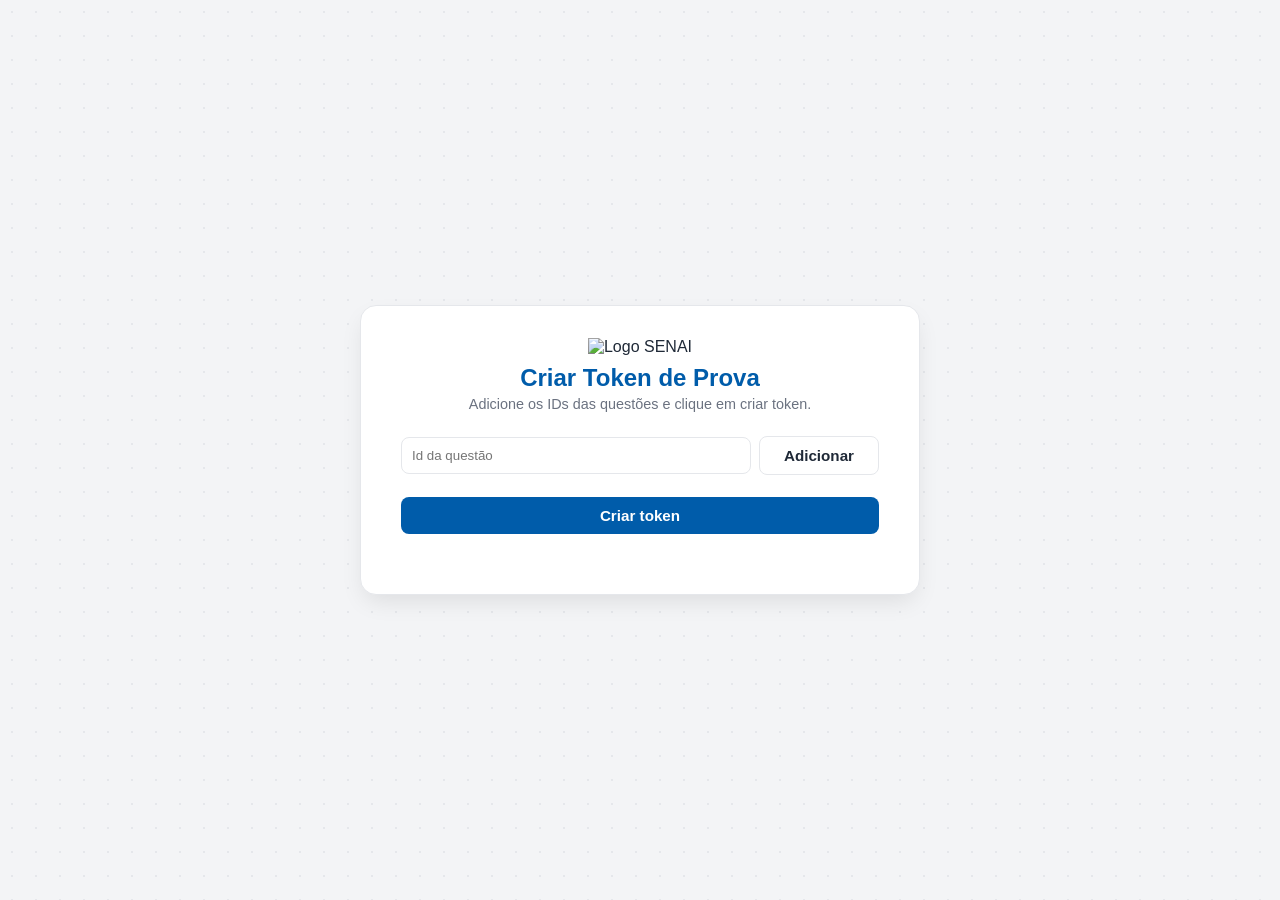
==== create-token.html @ efb7ac7c "correção erro" ====
<!doctype html>
<html lang="pt-BR">
<head>
  <meta charset="utf-8" />
  <meta name="viewport" content="width=device-width,initial-scale=1" />
  <title>Criar Token - Avaliação SENAI</title>
  <link rel="stylesheet" href="style.css">
  <style>
    .create-token-container { max-width: 560px; margin: 40px auto; }
    .q-list { list-style:none; padding-left:0; margin-top:12px }
    .q-list li { display:flex; justify-content:space-between; align-items:center; padding:8px 10px; border:1px solid var(--border); border-radius:8px; background:var(--bg-body); margin-bottom:8px }
    .small { font-size:0.9rem; color:var(--text-light) }
  </style>
</head>
<body class="login-body unselectable">
  <div class="login-container create-token-container fade-in">
    <div class="login-header">
      <img src="logo.png" alt="Logo SENAI" class="senai-logo-login">
      <h1>Criar Token de Prova</h1>
      <p class="small">Adicione os IDs das questões e clique em criar token.</p>
    </div>

    <div style="display:flex;gap:8px;align-items:center;margin-bottom:8px">
      <input id="qInput" type="number" min="1" placeholder="Id da questão" style="flex:1; padding:10px; border-radius:8px; border:1px solid var(--border)" />
      <button id="addBtn" type="button" class="btn btn-outline">Adicionar</button>
    </div>

    <ul id="qList" class="q-list"></ul>

    <div style="display:flex;gap:8px;">
      <button id="createBtn" class="btn btn-primary btn-full">Criar token</button>
    </div>

    <div id="result" style="margin-top:12px"></div>
  </div>

  <script>
    const API_URL = 'http://localhost:3000';
    const qInput = document.getElementById('qInput');
    const addBtn = document.getElementById('addBtn');
    const qListEl = document.getElementById('qList');
    const createBtn = document.getElementById('createBtn');
    const resultEl = document.getElementById('result');
    const questions = [];

    function renderList(){
      qListEl.innerHTML = '';
      questions.forEach((q, idx) => {
        const li = document.createElement('li');
        li.innerHTML = `<span>${q}</span>`;
        const btn = document.createElement('button');
        btn.type = 'button'; btn.className = 'btn btn-ghost'; btn.textContent = 'Remover';
        btn.onclick = () => { questions.splice(idx,1); renderList(); };
        li.appendChild(btn);
        qListEl.appendChild(li);
      });
    }

    addBtn.addEventListener('click', () => {
      const val = parseInt(qInput.value, 10);
      if (!val || val <= 0) return alert('Informe um id de questão válido');
      if (questions.includes(val)) return alert('Questão já adicionada');
      questions.push(val);
      qInput.value = '';
      renderList();
    });

    createBtn.addEventListener('click', async () => {
      if (questions.length === 0) return alert('Adicione pelo menos uma questão');
      resultEl.textContent = 'Enviando...';
      try {
        const resp = await fetch(`${API_URL}/form`, {
          method: 'POST', headers: { 'Content-Type': 'application/json' }, body: JSON.stringify({ questions })
        });
        const data = await resp.json();
        if (!resp.ok) { resultEl.innerHTML = '<strong>Erro:</strong> ' + (data.message || JSON.stringify(data)); return; }
        resultEl.innerHTML = `<strong>Token:</strong> ${data.subToken} <br><strong>Qtd questões:</strong> ${data.questionsCount}`;
        questions.length = 0; renderList();
      } catch (err) { resultEl.innerHTML = '<strong>Erro:</strong> ' + err.message; }
    });
  </script>
  <script>
    // Aplicar tema salvo
    try {
      if (localStorage.getItem('theme') === 'dark') document.body.classList.add('dark-mode');
    } catch (e) {}
  </script>
</body>
</html>
---- style.css ----
/* --- 1. VARIÁVEIS E RESET --- */
:root {
    --primary: #005caa;         /* Azul SENAI */
    --primary-hover: #004a8d;
    --bg-body: #f3f4f6;
    --bg-card: #ffffff;
    --text-main: #1f2937;
    --text-light: #6b7280;
    --border: #e5e7eb;
    --success: #10b981;
    --warning: #f59e0b;
    --danger: #ef4444;
    --header-h: 70px;
}

* { margin: 0; padding: 0; box-sizing: border-box; font-family: 'Segoe UI', sans-serif; }

body { background-color: var(--bg-body); color: var(--text-main); height: 100vh; display: flex; flex-direction: column; overflow: hidden; }

/* --- 2. UTILITÁRIOS --- */
.unselectable { user-select: none; }
.mobile-only { display: none; }
.desktop-only { display: flex; }
.fade-in { animation: fadeIn 0.3s ease-in; } 
@keyframes fadeIn { from { opacity: 0; } to { opacity: 1; } }

/* --- 3. LOGIN --- */
.login-body { align-items: center; justify-content: center; background-image: radial-gradient(var(--border) 1px, transparent 1px); background-size: 24px 24px; overflow: auto; }

.login-container { 
    background: var(--bg-card); 
    padding: 2rem 2.5rem 3rem 2.5rem; 
    border-radius: 16px; 
    box-shadow: 0 10px 25px -5px rgba(0, 0, 0, 0.1); 
    width: 100%; max-width: 450px; 
    text-align: center; border: 1px solid var(--border); position: relative; 
}

.login-theme-btn { position: absolute; top: 15px; right: 15px; }
.senai-logo-login { max-width: 180px; margin-bottom: 0.5rem; }
.login-header h1 { font-size: 1.5rem; margin-bottom: 0.2rem; color: var(--primary); }
.login-header p { margin-bottom: 1.5rem; color: var(--text-light); }

.input-group { margin-bottom: 1.5rem; text-align: left; }
.input-group label { display: block; margin-bottom: 8px; font-weight: 500; font-size: 0.9rem; color: var(--text-main); }
.input-wrapper { position: relative; display: flex; align-items: center; }
.input-icon { position: absolute; left: 12px; color: var(--text-light); pointer-events: none; }

.input-wrapper input { width: 100%; padding: 12px 12px 12px 45px; border: 2px solid var(--border); border-radius: 8px; outline: none; background: var(--bg-body); color: var(--text-main); font-size: 1rem; transition: border 0.2s; }
.input-wrapper input:focus { border-color: var(--primary); }

/* --- CARTÕES DE SELEÇÃO DE PROVA --- */
.exam-selection-grid { display: flex; flex-direction: column; gap: 10px; }
.exam-card { display: flex; align-items: center; padding: 12px 15px; border: 2px solid var(--border); border-radius: 10px; cursor: pointer; background: var(--bg-body); transition: all 0.2s ease; position: relative; }
.exam-card:hover { border-color: #93c5fd; background: var(--bg-card); }
.exam-card.selected { border-color: var(--primary); background-color: #eff6ff; box-shadow: 0 4px 6px rgba(0, 92, 170, 0.1); }
.exam-icon { font-size: 1.5rem; color: var(--text-light); margin-right: 15px; }
.exam-card.selected .exam-icon { color: var(--primary); }
.exam-info { text-align: left; flex: 1; }
.exam-info strong { display: block; color: var(--text-main); font-size: 0.95rem; }
.exam-info small { color: var(--text-light); font-size: 0.8rem; }
.check-icon { font-size: 1.2rem; color: var(--primary); opacity: 0; transition: 0.2s; }
.exam-card.selected .check-icon { opacity: 1; }
.btn-full { width: 100%; padding: 12px; font-size: 1.1rem; margin-top: 10px; }

/* --- INPUT DE CÓDIGO --- */
.code-input-wrapper { display: flex; gap: 4px; width: 100%; margin-top: 8px; padding: 0; }
.code-input { width: calc(16.66% - 3px) !important; height: 38px !important; font-size: 1rem !important; text-align: center !important; font-weight: 700 !important; border: 1px solid var(--border) !important; border-radius: 6px !important; background: var(--bg-body) !important; color: var(--text-main) !important; transition: all 0.2s !important; padding: 0 !important; margin: 0 !important; outline: none !important; cursor: text !important; box-sizing: border-box !important; }
.code-input:focus { border-color: var(--primary) !important; box-shadow: 0 0 0 2px rgba(0, 92, 170, 0.1) !important; outline: none !important; }
.code-input::placeholder { color: var(--text-light) !important; font-weight: 400 !important; }

/* --- HEADER --- */
.top-bar { height: var(--header-h); background: var(--bg-card); border-bottom: 1px solid var(--border); display: flex; justify-content: space-between; align-items: center; padding: 0 2rem; flex-shrink: 0; z-index: 50; }
.logo-area { display: flex; align-items: center; gap: 15px; }
.senai-logo { height: 32px; width: auto; object-fit: contain; }
.app-title { font-size: 1.2rem; font-weight: 600; color: var(--primary); border-left: 2px solid var(--border); padding-left: 15px; }
.header-controls { display: flex; align-items: center; gap: 15px; }
.user-info { font-weight: 600; font-size: 0.9rem; color: var(--text-main); display: flex; align-items: center; gap: 8px; }
.timer-badge { background: #eff6ff; color: var(--primary); padding: 6px 12px; border-radius: 20px; font-weight: 700; border: 1px solid #bfdbfe; display: flex; align-items: center; gap: 5px; }
.timer-badge.urgent { background: var(--danger); color: white; border-color: var(--danger); animation: pulse 1s infinite; }
.icon-btn { background: none; border: none; cursor: pointer; color: var(--text-light); padding: 8px; border-radius: 50%; display: flex; transition: 0.2s; }
.icon-btn:hover { background: var(--bg-body); color: var(--primary); }

/* --- LAYOUT --- */
.main-layout { display: flex; flex: 1; height: calc(100vh - var(--header-h)); position: relative; }
aside.sidebar { width: 260px; background: var(--bg-card); border-right: 1px solid var(--border); display: flex; flex-direction: column; padding: 1.5rem; overflow: hidden; flex-shrink: 0; z-index: 40; transition: transform 0.3s ease; box-sizing: border-box; }
.sidebar-section { margin-bottom: 20px; overflow: hidden; }
.sidebar-label { font-size: 0.75rem; text-transform: uppercase; color: var(--text-light); font-weight: 700; margin-bottom: 10px; display: block; }
.question-grid { display: grid; grid-template-columns: repeat(5, 1fr); gap: 3px; overflow: auto; overflow-x: hidden; max-height: calc(100vh - var(--header-h) - 280px); width: 100%; box-sizing: border-box; }
.q-nav-btn { width: 36px; height: 36px; background: var(--bg-body); border: 1px solid var(--border); border-radius: 8px; color: var(--text-light); font-weight: 600; cursor: pointer; transition: 0.2s; }
.q-nav-btn:hover { border-color: var(--primary); color: var(--primary); }
.q-nav-btn.active { background: var(--primary); color: white; border-color: var(--primary); }
.q-nav-btn.answered { background: var(--success); color: white; border-color: var(--success); }
.q-nav-btn.review { border-color: var(--warning); color: var(--warning); position: relative; }
.q-nav-btn.review::after { content:''; position: absolute; top:2px; right:2px; width:6px; height:6px; background:var(--warning); border-radius:50%; }

/* --- CONTEÚDO --- */
main.content { flex: 1; padding: 2rem; overflow-y: auto; display: flex; justify-content: center; background-color: var(--bg-body); }
.card { background: var(--bg-card); width: 100%; max-width: 800px; padding: 2.5rem; border-radius: 12px; box-shadow: 0 4px 6px -1px rgba(0,0,0,0.05); height: fit-content; border: 1px solid var(--border); }
.q-header { display: flex; justify-content: space-between; align-items: flex-start; margin-bottom: 1.5rem; padding-bottom: 1rem; border-bottom: 1px solid var(--border); }
.badge { background: #e0f2fe; color: var(--primary); padding: 4px 10px; border-radius: 6px; font-size: 0.8rem; font-weight: bold; margin-bottom: 5px; display: inline-block; }
.q-title { font-size: 1.5rem; color: var(--text-main); }
.btn-review { background: white; border: 1px solid var(--border); padding: 6px 12px; border-radius: 6px; cursor: pointer; color: var(--text-light); display: flex; align-items: center; gap: 6px; font-size: 0.9rem; transition: 0.2s; }
.btn-review.active { color: var(--warning); border-color: var(--warning); background: #fffbeb; }
.q-text { font-size: 1.1rem; line-height: 1.6; margin-bottom: 2rem; color: var(--text-main); }
.options-container { display: flex; flex-direction: column; gap: 12px; margin-bottom: 2rem; }

/* Radio Buttons */
.option-wrapper { position: relative; }
.option-input { position: absolute; opacity: 0; width: 0; height: 0; }
.option-label { display: flex; align-items: center; padding: 1rem 1.2rem; border: 2px solid var(--border); border-radius: 10px; cursor: pointer; transition: all 0.2s ease; background: var(--bg-card); color: var(--text-main); width: 100%; }
.option-label:hover { border-color: #93c5fd; background: var(--bg-body); }
.option-input:checked + .option-label { border-color: var(--primary); background-color: #eff6ff; box-shadow: 0 0 0 3px rgba(37, 99, 235, 0.15); }
.circle { width: 22px; height: 22px; border: 2px solid var(--text-light); border-radius: 50%; margin-right: 15px; flex-shrink: 0; position: relative; transition: 0.2s; }
.option-input:checked + .option-label .circle { border-color: var(--primary); background: var(--primary); }
.circle::after { content: ''; position: absolute; top: 50%; left: 50%; transform: translate(-50%, -50%); width: 8px; height: 8px; background: white; border-radius: 50%; opacity: 0; transition: 0.2s; }
.option-input:checked + .option-label .circle::after { opacity: 1; }

/* Rodapé */
.card-footer { display: flex; justify-content: space-between; align-items: center; padding-top: 1.5rem; border-top: 1px solid var(--border); }
.btn-group { display: flex; gap: 10px; }
.btn { padding: 10px 24px; border-radius: 8px; border: none; font-weight: 600; cursor: pointer; font-size: 0.95rem; display: inline-flex; align-items: center; justify-content: center; }
.btn-primary { background: var(--primary); color: white; }
.btn-primary:hover { background: var(--primary-hover); }
.btn-outline { background: var(--bg-card); border: 1px solid var(--border); color: var(--text-main); }
.btn-outline:hover { background: var(--bg-body); border-color: #d1d5db; }
.btn-ghost { background: transparent; color: var(--text-light); }
.btn-ghost:hover { color: var(--danger); background: #fef2f2; }

/* Modal */
.modal-overlay { position: fixed; inset: 0; background: rgba(0,0,0,0.5); backdrop-filter: blur(4px); display: flex; justify-content: center; align-items: center; z-index: 100; }
.modal-content { background: var(--bg-card); padding: 2rem; border-radius: 12px; width: 90%; max-width: 600px; max-height: 90vh; overflow-y: auto; color: var(--text-main); }
.modal-header { display: flex; justify-content: space-between; align-items: center; margin-bottom: 1rem; }
.feedback-box { margin-top: 15px; border-top: 1px solid var(--border); padding-top: 10px; max-height: 200px; overflow-y: auto; text-align: left; }
.fb-item { margin-bottom: 10px; font-size: 0.9rem; padding: 8px; border-radius: 6px; }
.fb-item.correct { background: #dcfce7; color: #166534; }
.fb-item.wrong { background: #fee2e2; color: #991b1b; }

.legend-item { display: flex; align-items: center; gap: 8px; font-size: 0.85rem; color: var(--text-light); margin-bottom: 5px; }
.dot { width: 10px; height: 10px; border-radius: 50%; display: inline-block; }
.dot.blue, .dot.active { background: var(--primary); }
.dot.green, .dot.answered { background: var(--success); }
.dot.yellow, .dot.review { background: var(--warning); }
.dot.gray, .dot.pending { border: 1px solid #ccc; }

/* Certificado */
#certificate-template { width: 270mm; height: 180mm; background: #fff; color: #1f2937; font-family: 'Segoe UI', serif; position: relative; box-sizing: border-box; display: flex; flex-direction: column; justify-content: center; align-items: center; text-align: center; margin: 0 auto; padding: 15mm; }
.cert-border-outer { position: absolute; top: 5mm; left: 5mm; right: 5mm; bottom: 5mm; border: 3px solid #005caa; pointer-events: none; }
.cert-border-inner { position: absolute; top: 8mm; left: 8mm; right: 8mm; bottom: 8mm; border: 1px solid #004a8d; pointer-events: none; }
.cert-content { z-index: 10; width: 100%; display: flex; flex-direction: column; align-items: center; justify-content: center; height: 100%; }
.cert-logo { width: 120px; margin-bottom: 5mm; }
.cert-title { font-size: 24pt; font-weight: bold; color: #005caa; text-transform: uppercase; letter-spacing: 2px; margin-bottom: 3mm; }
.cert-text { font-size: 12pt; color: #555; margin: 2mm 0; }
.cert-name { font-size: 22pt; font-weight: bold; color: #000; border-bottom: 2px solid #ccc; padding: 0 20px 2px; margin: 4mm 0; display: inline-block; max-width: 90%; white-space: nowrap; overflow: hidden; text-overflow: ellipsis; }
.cert-course { font-size: 16pt; font-weight: bold; color: #333; margin-top: 2mm; }
.cert-footer { margin-top: 8mm; font-size: 10pt; color: #777; width: 100%; }
.cert-score { color: #005caa; font-weight: bold; font-size: 12pt; }

/* Skeleton */
.skeleton-loading .sk-line { height: 15px; background: #e5e7eb; margin-bottom: 10px; border-radius: 4px; animation: shimmer 1.5s infinite; }
.skeleton-loading .sk-line.title { height: 30px; width: 60%; margin-bottom: 20px; }
.skeleton-loading .sk-line.short { width: 80%; }
.skeleton-loading .sk-box { height: 50px; background: #e5e7eb; margin-bottom: 10px; border-radius: 8px; animation: shimmer 1.5s infinite; }
@keyframes shimmer { 0% { opacity: 0.6; } 50% { opacity: 1; } 100% { opacity: 0.6; } }

/* Mobile & Dark Mode */
@media (max-width: 768px) {
    .mobile-only { display: block; } .desktop-only { display: none !important; }
    aside.sidebar { position: fixed; height: 100%; left: -100%; box-shadow: 5px 0 15px rgba(0,0,0,0.1); }
    aside.sidebar.open { left: 0; }
    .card-footer { flex-direction: column-reverse; gap: 15px; }
    .btn-group { width: 100%; justify-content: space-between; }
    .top-bar { padding: 0 1rem; }
    .senai-logo { height: 28px; }
    .login-container { padding: 2rem; }
}

body.dark-mode { --bg-body: #111827; --bg-card: #1f2937; --text-main: #f3f4f6; --text-light: #9ca3af; --border: #374151; }
body.dark-mode .option-label, body.dark-mode .exam-card { background: #2d3748; border-color: #4b5563; }
body.dark-mode .option-label:hover, body.dark-mode .exam-card:hover { background: #374151; }
body.dark-mode .input-group input { background: #1f2937; color: white; border-color: #4b5563; }
body.dark-mode .option-input:checked + .option-label, body.dark-mode .exam-card.selected { background-color: rgba(37, 99, 235, 0.2); border-color: var(--primary); }

/* --- MODO REVISÃO --- */
#modal-revisao .modal-content {
    display: flex;
    flex-direction: column;
    max-width: 900px;
}

#modal-revisao .modal-header {
    border-bottom: 1px solid var(--border);
    padding-bottom: 15px;
    margin-bottom: 0;
    flex-shrink: 0;
}

#modal-revisao > div > div {
    display: flex;
    gap: 20px;
    height: calc(100% - 80px);
    overflow-y: auto;
}

#revisao-nav-grid {
    display: grid;
    grid-template-columns: repeat(3, 1fr);
    gap: 5px;
    width: 150px;
    border-right: 1px solid var(--border);
    padding-right: 15px;
    overflow-y: auto;
    flex-shrink: 0;
}

#revisao-nav-grid .q-nav-btn {
    background: var(--bg-body);
    border: 2px solid var(--border);
    border-radius: 6px;
    color: var(--text-main);
    font-weight: 600;
    cursor: pointer;
    transition: all 0.3s ease;
    display: flex;
    align-items: center;
    justify-content: center;
    min-height: 38px;
    width: 40px;
    height: 40px;
    padding: 0;
}

#revisao-nav-grid .q-nav-btn:hover {
    border-color: var(--primary);
    background: var(--primary);
    color: white;
}

#revisao-nav-grid .q-nav-btn.active {
    background: var(--primary);
    border-color: var(--primary);
    color: white;
    box-shadow: 0 0 0 3px rgba(59, 130, 246, 0.1);
}

#revisao-nav-grid .q-nav-btn.answered {
    background: #dcfce7;
    border-color: var(--success);
    color: #166534;
}

#revisao-nav-grid .q-nav-btn.answered.active {
    background: var(--success);
    border-color: var(--success);
    color: white;
}

#revisao-questao-container {
    flex: 1;
    overflow-y: auto;
    padding-right: 10px;
}
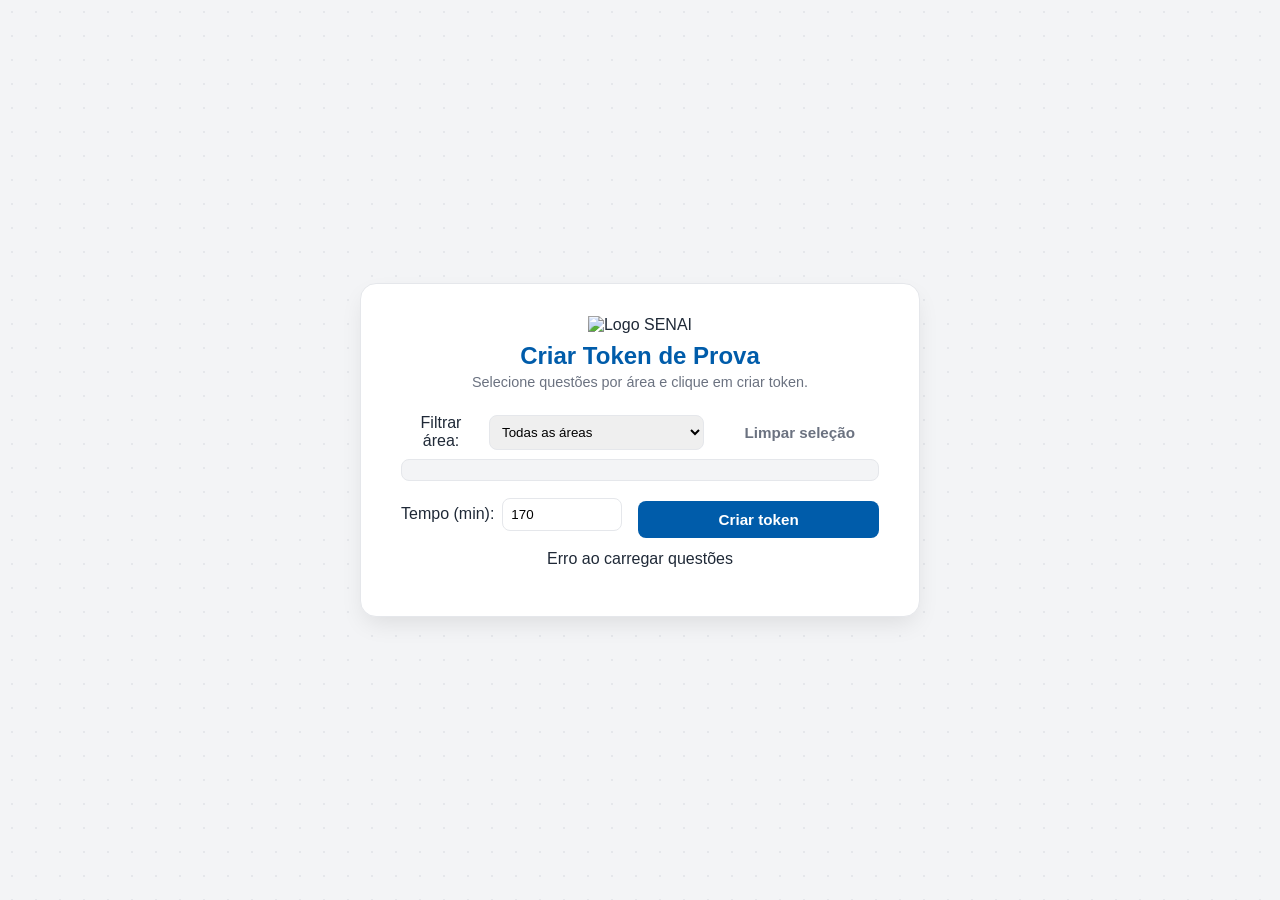
==== commit 39566337: "correção da api" ====
--- a/create-token.html
+++ b/create-token.html
@@ -17,17 +17,25 @@
     <div class="login-header">
       <img src="logo.png" alt="Logo SENAI" class="senai-logo-login">
       <h1>Criar Token de Prova</h1>
-      <p class="small">Adicione os IDs das questões e clique em criar token.</p>
+      <p class="small">Selecione questões por área e clique em criar token.</p>
+    </div>
+    <div style="margin-top:12px;">
+      <div style="margin-bottom:8px; display:flex; gap:8px; align-items:center;">
+        <label style="width:80px;">Filtrar área:</label>
+        <select id="areaFilter" style="flex:1; padding:8px; border-radius:8px; border:1px solid var(--border)">
+          <option value="">Todas as áreas</option>
+        </select>
+        <button id="clearSelection" class="btn btn-ghost" style="margin-left:8px;">Limpar seleção</button>
+      </div>
+
+      <div id="questionsByArea" style="max-height:320px; overflow:auto; border:1px solid var(--border); padding:10px; border-radius:8px; background:var(--bg-body)"></div>
+      <ul id="qList" class="q-list" style="margin-top:10px"></ul>
     </div>
 
-    <div style="display:flex;gap:8px;align-items:center;margin-bottom:8px">
-      <input id="qInput" type="number" min="1" placeholder="Id da questão" style="flex:1; padding:10px; border-radius:8px; border:1px solid var(--border)" />
-      <button id="addBtn" type="button" class="btn btn-outline">Adicionar</button>
-    </div>
-
-    <ul id="qList" class="q-list"></ul>
-
-    <div style="display:flex;gap:8px;">
+    <div style="display:flex;gap:8px;align-items:center;margin-top:8px;">
+      <label style="white-space:nowrap;">Tempo (min):</label>
+      <input id="tempoInput" type="number" min="1" value="170" style="width:120px; padding:8px; border-radius:8px; border:1px solid var(--border)" />
+      <div style="flex:1"></div>
       <button id="createBtn" class="btn btn-primary btn-full">Criar token</button>
     </div>
 
@@ -35,47 +43,140 @@
   </div>
 
   <script>
-    const API_URL = 'http://localhost:3000';
-    const qInput = document.getElementById('qInput');
-    const addBtn = document.getElementById('addBtn');
-    const qListEl = document.getElementById('qList');
+  const API_URL = 'http://localhost:3001';
+    const areaFilter = document.getElementById('areaFilter');
+    const questionsByArea = document.getElementById('questionsByArea');
+    const clearSelection = document.getElementById('clearSelection');
     const createBtn = document.getElementById('createBtn');
     const resultEl = document.getElementById('result');
-    const questions = [];
+    const selected = new Set();
 
-    function renderList(){
+    // render list of selected ids in the small list area (for copy/visual)
+    function renderSelectedList() {
+      const qListEl = document.getElementById('qList');
       qListEl.innerHTML = '';
-      questions.forEach((q, idx) => {
+      Array.from(selected).forEach((id, idx) => {
         const li = document.createElement('li');
-        li.innerHTML = `<span>${q}</span>`;
+        li.innerHTML = `<span>${id}</span>`;
         const btn = document.createElement('button');
         btn.type = 'button'; btn.className = 'btn btn-ghost'; btn.textContent = 'Remover';
-        btn.onclick = () => { questions.splice(idx,1); renderList(); };
+        btn.onclick = () => { selected.delete(id); renderSelectedList(); updateCheckboxState(); };
         li.appendChild(btn);
         qListEl.appendChild(li);
       });
     }
 
-    addBtn.addEventListener('click', () => {
-      const val = parseInt(qInput.value, 10);
-      if (!val || val <= 0) return alert('Informe um id de questão válido');
-      if (questions.includes(val)) return alert('Questão já adicionada');
-      questions.push(val);
-      qInput.value = '';
-      renderList();
+    // Fetch all questions grouped by area and render checkboxes
+    async function loadQuestions() {
+      try {
+        const resp = await fetch(`${API_URL}/form/questions`);
+        const data = await resp.json();
+        if (!resp.ok) { resultEl.textContent = 'Erro ao carregar questões'; return; }
+        const rows = data.results || [];
+
+        // group by area
+        const groups = {};
+        rows.forEach(r => {
+          const area = r.area || 'Sem Área';
+          if (!groups[area]) groups[area] = [];
+          groups[area].push(r);
+        });
+
+        // populate areaFilter
+        areaFilter.innerHTML = '<option value="">Todas as áreas</option>';
+        Object.keys(groups).forEach(a => {
+          const opt = document.createElement('option'); opt.value = a; opt.textContent = a; areaFilter.appendChild(opt);
+        });
+
+        renderGroups(groups);
+      } catch (err) {
+        console.error('Erro ao carregar questões:', err);
+        resultEl.textContent = 'Erro ao carregar questões';
+      }
+    }
+
+    function renderGroups(groups) {
+      questionsByArea.innerHTML = '';
+      Object.keys(groups).forEach(area => {
+        const section = document.createElement('div');
+        section.style.marginBottom = '12px';
+        section.dataset.area = area;
+
+        const hdr = document.createElement('div');
+        hdr.style.fontWeight = '700';
+        hdr.style.cursor = 'pointer';
+        hdr.style.display = 'flex';
+        hdr.style.justifyContent = 'space-between';
+        hdr.style.alignItems = 'center';
+        hdr.innerHTML = `<span>${area}</span><span style="font-weight:600; color:var(--text-light)">${groups[area].length}</span>`;
+        section.appendChild(hdr);
+
+        const list = document.createElement('div');
+        list.style.display = 'none';
+        list.style.marginTop = '8px';
+        list.style.display = 'grid'; list.style.gridTemplateColumns = '1fr'; list.style.gap = '6px';
+
+        groups[area].forEach(q => {
+          const row = document.createElement('div'); row.style.display = 'flex'; row.style.alignItems = 'center'; row.style.gap = '8px';
+          const chk = document.createElement('input'); chk.type = 'checkbox'; chk.value = q.id; chk.dataset.qid = q.id;
+          chk.onchange = (e) => { if(e.target.checked) selected.add(Number(e.target.value)); else selected.delete(Number(e.target.value)); renderSelectedList(); };
+          const label = document.createElement('label'); label.style.flex = '1'; label.innerHTML = `<strong>#${q.id}</strong> — ${q.titulo && q.titulo.length>150 ? q.titulo.substring(0,150)+'...' : q.titulo}`;
+          row.appendChild(chk);
+          row.appendChild(label);
+          list.appendChild(row);
+        });
+
+        hdr.addEventListener('click', () => {
+          // accordion behavior: close others
+          document.querySelectorAll('#questionsByArea > div').forEach(s => {
+            const l = s.querySelector('div');
+            if (s === section) {
+              l.style.display = (l.style.display === 'none' || !l.style.display) ? '' : 'none';
+            } else {
+              if (l) l.style.display = 'none';
+            }
+          });
+          // update checkbox state when opening
+          updateCheckboxState();
+        });
+
+        section.appendChild(list);
+        questionsByArea.appendChild(section);
+      });
+    }
+
+    areaFilter.addEventListener('change', () => {
+      const val = areaFilter.value;
+      Array.from(questionsByArea.children).forEach(section => {
+        const areaName = section.dataset.area || '';
+        if (!val) section.style.display = '';
+        else section.style.display = areaName === val ? '' : 'none';
+      });
     });
 
+    clearSelection.addEventListener('click', () => { selected.clear(); renderSelectedList(); updateCheckboxState(); });
+
+    function updateCheckboxState() {
+      document.querySelectorAll('#questionsByArea input[type=checkbox]').forEach(cb => { cb.checked = selected.has(Number(cb.value)); });
+    }
+
+    // initially load
+    loadQuestions();
+
     createBtn.addEventListener('click', async () => {
-      if (questions.length === 0) return alert('Adicione pelo menos uma questão');
+      // use selected set; if empty fall back to manual questions list
+      const selectedIds = Array.from(selected);
+      if (selectedIds.length === 0) return alert('Selecione pelo menos uma questão');
+      const tempo = parseInt(document.getElementById('tempoInput').value || '170', 10) || 170;
       resultEl.textContent = 'Enviando...';
       try {
         const resp = await fetch(`${API_URL}/form`, {
-          method: 'POST', headers: { 'Content-Type': 'application/json' }, body: JSON.stringify({ questions })
+          method: 'POST', headers: { 'Content-Type': 'application/json' }, body: JSON.stringify({ questions: selectedIds, tempo_minutos: tempo })
         });
         const data = await resp.json();
         if (!resp.ok) { resultEl.innerHTML = '<strong>Erro:</strong> ' + (data.message || JSON.stringify(data)); return; }
-        resultEl.innerHTML = `<strong>Token:</strong> ${data.subToken} <br><strong>Qtd questões:</strong> ${data.questionsCount}`;
-        questions.length = 0; renderList();
+        resultEl.innerHTML = `<strong>Token:</strong> ${data.subToken} <br><strong>Qtd questões:</strong> ${data.questionsCount} <br><strong>Tempo (min):</strong> ${tempo}`;
+        selected.clear(); renderSelectedList(); updateCheckboxState();
       } catch (err) { resultEl.innerHTML = '<strong>Erro:</strong> ' + err.message; }
     });
   </script>
--- a/style.css
+++ b/style.css
@@ -15,7 +15,8 @@
 
 * { margin: 0; padding: 0; box-sizing: border-box; font-family: 'Segoe UI', sans-serif; }
 
-body { background-color: var(--bg-body); color: var(--text-main); height: 100vh; display: flex; flex-direction: column; overflow: hidden; }
+/* Permitir scroll nas páginas longas usando min-height e overflow auto */
+body { background-color: var(--bg-body); color: var(--text-main); min-height: 100vh; display: flex; flex-direction: column; overflow: auto; }
 
 /* --- 2. UTILITÁRIOS --- */
 .unselectable { user-select: none; }
@@ -259,4 +260,29 @@
     flex: 1;
     overflow-y: auto;
     padding-right: 10px;
-}+}
+
+/* --- FORMULÁRIO DE CADASTRO (Admin) --- */
+.simple-page { background: var(--bg-body); min-height: 100vh; padding: 30px 16px; }
+.simple-page .card { max-width: 1000px; padding: 1.6rem; }
+.form-grid { display: grid; grid-template-columns: 1fr 1fr; gap: 12px; }
+.form-grid .input-group { margin-bottom: 0; }
+.form-grid .input-group textarea, .form-grid .input-group input, .form-grid .input-group select {
+    width: 100%; padding: 12px; border: 2px solid var(--border); border-radius: 8px; background: var(--bg-body); color: var(--text-main); font-size: 1rem; outline: none; box-sizing: border-box;
+}
+.form-grid .input-group textarea { min-height: 160px; resize: vertical; }
+.options-block .input-group { margin-bottom: 10px; }
+.options-block .input-group label { font-size: 0.95rem; }
+.form-grid .input-group[style*="grid-column:1 / -1;"] { grid-column: 1 / -1; }
+
+.card-footer.admin-actions { display: flex; gap: 10px; align-items: center; justify-content: flex-start; padding-top: 16px; border-top: 1px solid var(--border); margin-top: 18px; }
+.card-footer.admin-actions .btn { padding: 10px 18px; }
+
+@media (max-width: 800px) {
+    .form-grid { grid-template-columns: 1fr; }
+    .card { padding: 1rem; margin: 12px; }
+}
+
+/* Código formatado (exibição de blocos de código) */
+.code-block { background: #0f172a; color: #e6edf3; padding: 12px; border-radius: 8px; overflow: auto; font-family: ui-monospace, SFMono-Regular, Menlo, Monaco, 'Roboto Mono', 'Courier New', monospace; font-size: 0.9rem; line-height: 1.45; margin: 8px 0; }
+.code-block code { white-space: pre; display: block; }
